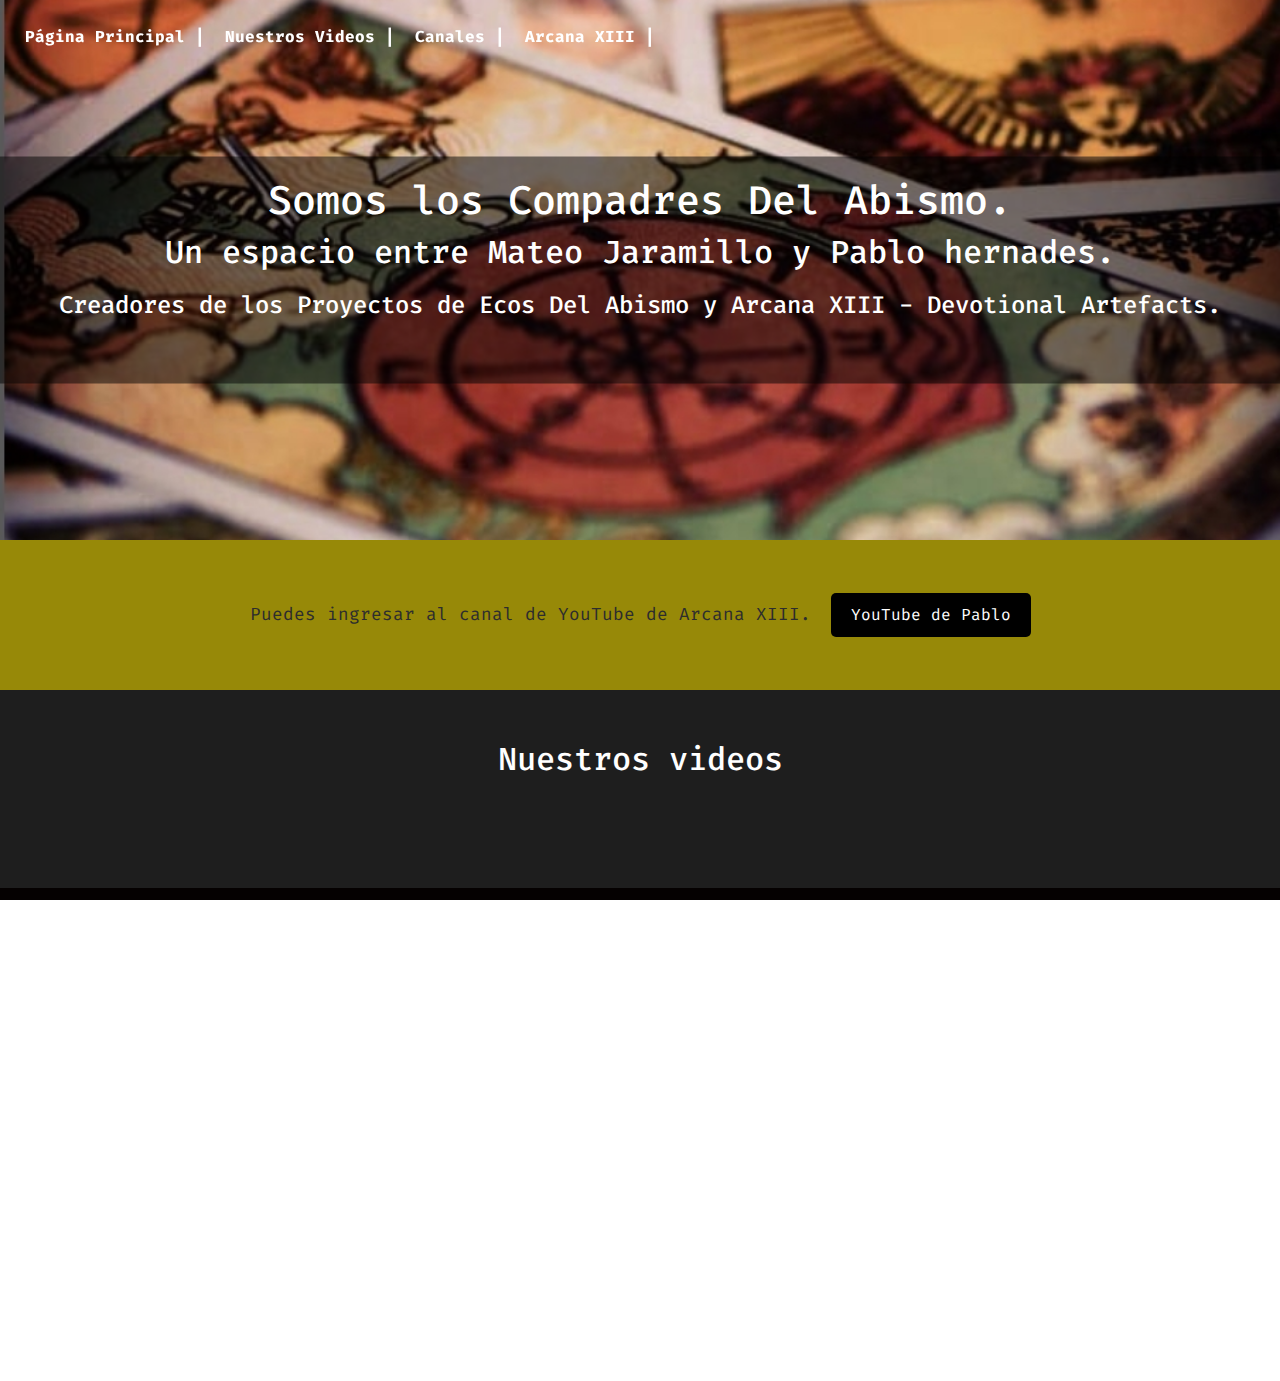
==== Docencia/index.html @ becbe991 "Update index.html" ====
<!DOCTYPE html>
<html lang="es">
<head>
    <meta charset="UTF-8">
    <!-- Meta viewport para hacer que la página sea responsiva -->
    <meta name="viewport" content="width=device-width, initial-scale=1.0">
    <meta name="description" content="Creador de contenido de la mano izquierda">
    <title>👋 FanPage Ecos del Arcana XIII - Devotional Artefacts</title>
    
    <!-- Bootstrap CSS -->
    <link href="https://stackpath.bootstrapcdn.com/bootstrap/5.1.3/css/bootstrap.min.css" rel="stylesheet">
    <script src="https://stackpath.bootstrapcdn.com/bootstrap/5.1.3/js/bootstrap.bundle.min.js"></script>
    <link href="https://cdn.jsdelivr.net/npm/bootstrap-icons@1.10.0/font/bootstrap-icons.css" rel="stylesheet">
    <link href="https://cdn.jsdelivr.net/npm/bootstrap@5.3.0/dist/css/bootstrap.min.css" rel="stylesheet">
    <link href="https://cdn.jsdelivr.net/npm/bootstrap-icons@1.10.3/font/bootstrap-icons.css" rel="stylesheet">
    <link href="https://fonts.googleapis.com/css2?family=Fira+Code:wght@400;700&display=swap" rel="stylesheet">
    <link rel="stylesheet" href="https://cdn.jsdelivr.net/npm/bootstrap-icons@1.10.5/font/bootstrap-icons.css">

    <!-- Estilos propios -->
    <link rel="stylesheet" href="styles.css">
</head>
<body>
    <!-- Aquí va el contenido de la página -->
</body>
</html>


    

    <section class="hero">
        <header>
            <nav>
                <ul>
                    <li><a href="../index.html">Página Principal |</a></li>
                    <li><a href="#about-me">Nuestros Videos |</a></li>
                    <li><a href="#publicidad">Canales |</a></li>
                    <li><a href="./Art/index.html"> Arcana XIII |</a></li>
                </ul>
            </nav>
        </header>
    
      <!-- Contenedor para la imagen de fondo -->
        <div class="hero-background"></div>
        <img src="yo.jpg" alt="Imagen de fondo" class="image" />

    
        <!-- Contenido de la hero -->
        <div class="hero-content">
            <h1>     Somos los Compadres Del Abismo.</h1>
            <h2>     Un espacio entre Mateo Jaramillo y Pablo hernades.</h2>
            <h3>     Creadores de los Proyectos de Ecos Del Abismo y Arcana XIII - Devotional Artefacts. 
            <br>
            <br>
            <p></p>
        </div>
    </section>



    

    <section class="separator">
        <div class="content-container">
            <p>Puedes ingresar al canal de YouTube de Arcana XIII.</p>
            <a href="https://www.youtube.com/@DevotionalArtifacts" target="_blank" class="cta-button">YouTube de Pablo</a>
        </div>
    </section>    
    <section id="about-me">
        <h2>Nuestros videos</h2>
        <div class="about-content">
            <!-- Video 1 -->
            <blockquote class="instagram-media" data-instgrm-permalink="https://www.instagram.com/reel/CVzGReLK-Fg/" data-instgrm-version="14">
                <a href="https://www.instagram.com/reel/CVzGReLK-Fg/"></a>
            </blockquote>
            <script async src="https://www.instagram.com/embed.js"></script>
    
            <!-- Video 2 -->
            <blockquote class="instagram-media" data-instgrm-permalink="https://www.instagram.com/reel/Cke2gDuqxq7/" data-instgrm-version="14">
                <a href="https://www.instagram.com/reel/Cke2gDuqxq7/"></a>
            </blockquote>
            <script async src="https://www.instagram.com/embed.js"></script>
    
            <!-- Video 3 -->
            <blockquote class="instagram-media" data-instgrm-permalink="https://www.instagram.com/reel/Cke8zMFKKsN/" data-instgrm-version="14">
                <a href="https://www.instagram.com/reel/Cke8zMFKKsN/"></a>
            </blockquote>
            <script async src="https://www.instagram.com/embed.js"></script>
    
            <!-- Video 4 -->
            <blockquote class="instagram-media" data-instgrm-permalink="https://www.instagram.com/reel/Cp_5jBFqCTj/" data-instgrm-version="14">
                <a href="https://www.instagram.com/reel/Cp_5jBFqCTj/"></a>
            </blockquote>
            <script async src="https://www.instagram.com/embed.js"></script>
    
            <!-- Video 5 -->
            <blockquote class="instagram-media" data-instgrm-permalink="https://www.instagram.com/reel/DB5L3fwx-s7/" data-instgrm-version="14">
                <a href="https://www.instagram.com/reel/DB5L3fwx-s7/"></a>
            </blockquote>
            <script async src="https://www.instagram.com/embed.js"></script>
    
            <!-- Video 6 -->
            <blockquote class="instagram-media" data-instgrm-permalink="https://www.instagram.com/reel/DB5Vy9oR6b4/" data-instgrm-version="14">
                <a href="https://www.instagram.com/reel/DB5Vy9oR6b4/"></a>
            </blockquote>
            <script async src="https://www.instagram.com/embed.js"></script>
        </div>
    </section>
    
    

    <section id="publicidad">
        <img src="pinguino.png" alt="Ícono" class="icono">
         <h2>¡Nosotros!</h2>
        <p> Nuestros proyectos "Ecos del Abismo" y "Arcana XIII - Devotionals Artefacts". Estos espacios han sido creados con la intención de difundir conocimientos relacionados con la Magiak, el Ocultismo y la Espiritualidad, adoptando un enfoque profundamente Siniestro. En "Arcana XIII - Devotionals Artefacts", nos enfocamos especialmente en la veneración y el estudio de la Santa Muerte, además de otros temas ocultos y esotéricos.
        </p>
        </div>
    </section>


  <div class="separator-negro"></div>
    
    
   <footer class="text-white">
    <div class="container">
        <div class="row">
            <!-- Alineación condicional -->
            <div class="col-12 col-md-4 text-md-end text-start">
                <p>&copy; 2024 - Todos los derechos reservados</p>
            </div>

            <div class="col-12 col-md-4 text-md-end text-start">
                <p style="color: white; font-weight: bold;">
                    Powered By 
                    <a href="https://www.instagram.com/xdeghost/" target="_blank" rel="noopener noreferrer" style="color: white; font-weight: bold;">
                        xdeghost
                    </a>
                </p>
            </div>
        </div>
    </div>
    <!-- Efecto de olas -->
    <div class="wave-container">
        <div class="wave wave1"></div>
        <div class="wave wave2"></div>
    </div>
</footer>
---- Docencia/styles.css ----
* {
    margin: 0;
    padding: 0;
    box-sizing: border-box;
}

body, html {
    margin: 0;
    padding: 0;
    height: 100%;
    overflow-x: hidden;
    font-family: 'Fira Code', monospace; /* Aplica Fira Code a todo el cuerpo */
}

h1, h2, h3, p {
    font-family: 'Fira Code', monospace; /* Aplica Fira Code a elementos específicos */
}

/* Estilos para el header */
header {
    background-color: rgba(0, 0, 0, 0); /* Fondo completamente transparente */
    padding: 5px;
    color: #fff;
    position: fixed; /* Mantiene el header en la parte superior */
    width: 100%;
    top: 0;
    left: 0;
    z-index: 10;
    transition: transform 0.3s ease; /* Transición para suavizar el ocultamiento/mostrado */
}

nav {
    text-align: left; /* Alinea el contenido del nav a la izquierda */
    margin-left: 20px; /* Margen izquierdo para separar del borde */
    margin-top: 20px; /* Margen superior para mover los botones hacia abajo */
}

nav ul {
    list-style: none;
    display: flex; /* Alinea los elementos de la lista en una línea */
    padding: 0; /* Elimina el padding de la lista */
    margin: 0; /* Elimina el margen de la lista */
}

nav ul li {
    margin-right: 20px; /* Espacio entre los enlaces */
}

nav ul li a {
    color: #fff;
    text-decoration: none;
    font-weight: bold;
}



/* Estilos para la hero section - web principal*/
.hero {
    position: relative;
    height: 60vh; /* Ajusta la altura según tus necesidades */
    display: flex;
    justify-content: center;
    align-items: center;
    overflow: hidden;
}

.hero-background {
    position: absolute;
    top: 0;
    left: 0;
    right: 0;
    height: 100%; /* Asegúrate de que la imagen cubra el área de la sección */
    background-image: url('yo.jpg'); /* Cambia esto por la ruta de tu imagen */
    background-size: cover; /* Asegúrate de que la imagen cubra toda el área */
    background-position: center 50%;
    z-index: 1; /* Asegúrate de que esté detrás del contenido */
}

/* Agregar un pseudo-elemento para oscurecer la imagen de fondo */
.hero-background::before {
    content: "";
    position: absolute;
    top: 0;
    left: 0;
    right: 0;
    bottom: 0;
    background-color: rgba(0, 0, 0, 0.227); /* Color negro con 50% de opacidad */
    z-index: 2; /* Asegúrate de que esté por encima de la imagen */
}
.hero-content {
    position: relative; /* Para que el contenido esté por encima de la imagen de fondo */
    z-index: 3; /* Asegúrate de que esté por encima del fondo y del oscurecimiento */
    text-align: left; /* Cambiar a izquierda para alinear el texto a la izquierda */
    color: white; /* Ajusta el color del texto según la imagen */
    margin-left: 0; /* Elimina el margen negativo a la izquierda */
    padding-left: 20px; /* Agrega algo de padding a la izquierda si es necesario */
    margin-top: 0px; /* Agregar margen superior para subir el texto */
    width: 100%; /* Asegura que ocupe todo el ancho disponible */
    box-sizing: border-box; /* Incluye el padding dentro del ancho total */
}


/* Nueva sección de separación */
.separator {
    height: 150px; /* Altura de la sección */
    background-color: #978908; /* Color de fondo amarillo/naranja vibrante */
    width: 100%; /* Ancho completo */
    display: flex; /* Usar flexbox para alinear los elementos */
    justify-content: center; /* Centrar horizontalmente */
    align-items: center; /* Centrar verticalmente */
    color: #2D2D2D; /* Color del texto oscuro para mejor legibilidad */
}

.content-container {
    display: flex; /* Usar flexbox para alinear el contenido */
    align-items: center; /* Centrar verticalmente */
}

.content-container p {
    margin: 0; /* Eliminar márgenes */
    text-align: left; /* Alinear a la izquierda */
    margin-right: 20px; /* Espacio entre el párrafo y el botón */
}

.cta-button {
    background-color: #000000; /* Color de fondo del botón en naranja más oscuro */
    color: #ffffff; /* Texto blanco para el botón */
    padding: 10px 20px; /* Espacio dentro del botón */
    border: none; /* Sin borde */
    border-radius: 5px; /* Bordes redondeados */
    text-decoration: none; /* Sin subrayado */
    transition: background-color 0.3s; /* Transición suave al pasar el ratón */
}

.cta-button:hover {
    background-color: #E65C00; /* Color de fondo del botón al pasar el ratón (más oscuro) */
}


.ocultar-video-beta {
    display: none;
}


.about-content {
    display: flex;
    flex-wrap: wrap; /* Hace que los videos se acomoden automáticamente en filas cuando no hay espacio */
    justify-content: space-around; /* Distribuye los videos con espacio entre ellos */
    gap: 20px; /* Espacio entre los videos */
}

.about-content blockquote {
    flex: 1 1 300px; /* Cada video ocupa al menos 300px, pero puede crecer si hay espacio */
    max-width: 300px; /* Limita el tamaño máximo de cada video */
    margin: 10px 0; /* Agrega márgenes verticales entre los videos */
}


#about-me {
    background-color: #1e1e1e; /* Color de fondo oscuro */
    color: rgb(255, 255, 255); /* Color del texto blanco */
}

#about-me {
    background-color: #1e1e1e; /* Color de fondo oscuro */
    color: rgb(255, 255, 255); /* Color del texto blanco */
}

.about-content {
    display: flex; /* Usar flexbox para alinear los elementos */
    align-items: center; /* Centrar verticalmente */
    justify-content: center; /* Centrar horizontalmente */
    gap: 20px; /* Espacio entre el video y el texto */
}

.about-text {
    color: rgb(255, 255, 255); /* Color del texto en blanco */
    max-width: 400px; /* Ancho máximo del texto para mantenerlo legible */
    text-align: left; /* Alinear el texto a la izquierda */
}

.about-text a {
    color: rgb(255, 255, 255); /* Asegurarse de que los enlaces también sean blancos */
    text-decoration: none; /* Eliminar subrayado */
}

.about-text a:hover {
    text-decoration: underline; /* Subrayar el enlace al pasar el ratón */
}

/* Estilo para centrar el título */
#about-me h2 {
    text-align: center; /* Centrar el texto */
    margin-bottom: 20px; /* Espacio inferior para separación */
}



#about-me {
    background-color: #1e1e1e; /* Color de fondo oscuro */
    color: rgb(255, 255, 255); /* Color del texto blanco */
}






/* Estilos para las secciones */
section {
    padding: 50px;
    background-color: #fff;
}

section h2 {
    font-size: 2em;
    margin-bottom: 20px;
}

.profile-img {
    max-width: 200px;
    border-radius: 50%;
    margin-top: 20px;
    filter: sepia(20%) blur(2px);
}





#publicidad {
    background-color: #050101; /* Fondo negro */
    color: #ffffff; /* Texto blanco */
    text-align: center; /* Centrar texto */
    padding: 20px 40px 40px; /* Reduce el espacio superior (20px) para mover el contenido hacia arriba */
    height: auto; /* Ajuste automático de la altura según el contenido */
    min-height: 400px; /* Asegura que la altura sea al menos 400px */
    margin-top: -20px; /* Mueve el contenedor 20px hacia arriba */
}


.social-buttons {
    margin-top: 20px; /* Espacio entre el texto y los botones */
}

.social-buttons .cta-button {
    background-color: #f0db4f; /* Color de fondo del botón */
    color: #000000; /* Texto negro */
    padding: 10px 20px; /* Espacio dentro del botón */
    border: none; /* Sin borde */
    border-radius: 5px; /* Bordes redondeados */
    text-decoration: none; /* Sin subrayado */
    margin: 0 10px; /* Espacio entre botones */
    display: inline-block; /* Hacer que los botones se alineen en línea */
}

.social-buttons .cta-button:hover {
    background-color: #e0c95b; /* Color de fondo al pasar el ratón */
}

.icono {
    width: 150px; /* Ajusta el tamaño del ícono según necesites */
    height: 80px; /* Mantén la misma altura que el ancho para que sea circular */
    border-radius: 50%; /* Hace que la imagen sea circular */
    margin-bottom: 20px; /* Espacio entre el ícono y el título */
}



/* Estilos para la parte de contactos */
#social-media {
    padding: 50px;
    background-color: #222; /* Fondo oscuro para la sección */
    color: #f9f9f9; /* Color del texto claro */
    text-align: center;
}

#social-media h3 {
    margin-bottom: 20px;
    font-size: 1.8em;
    color: #f9f9f9; /* Color del texto del encabezado claro */
}

.social-icons {
    display: flex;
    justify-content: center;
    gap: 20px; /* Espacio entre los iconos */
}

.social-icon {
    color: #f9f9f9; /* Color de los iconos */
    font-size: 2em; /* Tamaño de los iconos */
    transition: color 0.3s ease-in-out; /* Efecto de transición */
}

.social-icon:hover {
    color: #f7c600; /* Color amarillo al pasar el cursor */
}




/* Estilos para el footer */
footer {
    position: relative;
    background-color: #282828;
    color: #fff;
    padding: 20px 20px; /* Reduce el padding para que el footer sea más pequeño */
    overflow: hidden; /* Asegúrate de que el efecto no se desborde */
    font-family: Arial, sans-serif; /* Asegúrate de usar una fuente legible */
    letter-spacing: 0.5px; /* Añadir espaciado entre letras para mejor legibilidad */
}

/* Asegúrate de que el texto esté encima del efecto */
footer .container {
    position: relative;
    z-index: 2;
    text-align: center; /* Centra el texto */
}

/* Estilos para el contenedor de las olas */
.wave-container {
    position: absolute;
    bottom: 0;
    left: 0;
    width: 100%;
    height: 80px; /* Reduce la altura de la ola para que ocupe menos espacio */
    overflow: hidden;
    z-index: 1; /* Asegúrate de que el efecto esté detrás del contenido */
}

/* Efecto de olas */
.wave {
    position: absolute;
    left: 50%;
    width: 200%;
    height: 70px; /* Reduce la altura de la ola */
    background: linear-gradient(to right, rgba(180, 170, 26, 0.893) 0%, rgba(200, 161, 35, 0.938) 50%, rgb(192, 184, 34) 100%);
    border-radius: 50%;
    transform: translateX(-50%);
    animation: wave 10s linear infinite;
}

.wave.wave2 {
    height: 100px; /* Reduce la altura para olas más suaves */
    background: linear-gradient(to right, rgba(210, 193, 26, 0.982) 0%, rgba(200, 185, 29, 0.776) 50%, rgba(200, 196, 34, 0.2) 100%);
    animation: wave 15s linear infinite;
}

@keyframes wave {
    0% {
        transform: translateX(-50%) translateY(0);
    }
    50% {
        transform: translateX(-50%) translateY(15px); /* Menor desplazamiento vertical para olas menos pronunciadas */
    }
    100% {
        transform: translateX(-50%) translateY(0);
    }
}

/* Adaptabilidad para pantallas pequeñas */
@media (max-width: 768px) {
    footer {
        padding: 15px 10px; /* Reduce un poco más el padding en pantallas pequeñas */
    }

    footer .container {
        text-align: left; /* Cambia la alineación del texto a la izquierda en pantallas pequeñas */
    }

    footer .container p {
        font-size: 0.9em; /* Ajusta el tamaño del texto */
    }
}


/* Media queries para pantallas móviles */
@media (max-width: 768px) {
    footer {
        padding: 20px; /* Reduce el padding para pantallas más pequeñas */
    }

    footer .container {
        padding: 0 15px; /* Añade un poco de padding a los lados del contenedor */
    }

    footer h3, footer p {
        font-size: 1.2em; /* Ajusta el tamaño del texto */
        line-height: 1.4; /* Espacio entre líneas para mejorar la legibilidad */
    }

    .wave-container {
        height: 100px; /* Ajusta la altura de la ola en pantallas más pequeñas */
    }

    .wave {
        height: 80px; /* Ajusta la altura de la ola */
    }

    .wave.wave2 {
        height: 120px; /* Ajusta la altura de la segunda ola */
    }
}

@media (max-width: 480px) {
    footer {
        padding: 15px; /* Reduce aún más el padding en dispositivos muy pequeños */
    }

    footer h3, footer p {
        font-size: 1em; /* Ajusta el tamaño del texto para pantallas muy pequeñas */
        line-height: 1.4; /* Mejora la legibilidad */
    }

    .wave-container {
        height: 80px; /* Ajusta aún más la altura de la ola */
    }

    .wave {
        height: 60px; /* Ajusta la altura de la ola */
    }

    .wave.wave2 {
        height: 100px; /* Ajusta la altura de la segunda ola */
    }
}


/* Asegura que la imagen de fondo en .hero se ajuste a la pantalla en dispositivos pequeños */
.hero-background {
    background-size: cover;
    background-position: center;
    height: 100vh; /* Asegura que cubra toda la pantalla */
}

/* Ajustes de la tipografía para móviles */
body {
    font-family: 'Fira Code', monospace;
    font-size: 1rem; /* Tamaño base para texto */
}

/* Media queries para pantallas pequeñas */
@media (max-width: 768px) {
    /* Ajustes de la barra de navegación */
    nav ul {
        display: flex;
        flex-direction: column;
        text-align: center;
        padding: 0;
    }
    nav ul li {
        margin: 5px 0;
    }

    /* Ajustes de los títulos en la hero */
    .hero-content h1 {
        font-size: 2rem; /* Tamaño de fuente más pequeño en móvil */
        text-align: center;
    }

    .hero-content h2 {
        font-size: 1.5rem;
        text-align: center;
    }

    .hero-content h3 {
        font-size: 1.2rem;
        text-align: center;
    }

    /* Ajustes de los videos embebidos de Instagram */
    blockquote.instagram-media {
        max-width: 100% !important;
        width: 100% !important;
    }

    /* Ajustes de los botones CTA para que no sobresalgan */
    .cta-button {
        font-size: 1rem;
        padding: 10px 20px;
        margin-bottom: 10px;
    }

    /* Ajustes de la sección 'about-me' */
    .about-content {
        text-align: center;
    }

    /* Ajustes de los enlaces de redes sociales */
    .cta-button {
        display: block;
        text-align: center;
        margin: 5px 0;
    }

    /* Ajuste del pie de página */
    footer .row {
        flex-direction: column;
        text-align: center;
    }
}

/* Media query para pantallas más grandes, de 768px a 1024px */
@media (max-width: 1024px) {
    .hero-content h1 {
        font-size: 2.5rem;
    }

    .hero-content h2 {
        font-size: 1.8rem;
    }

    .hero-content h3 {
        font-size: 1.4rem;
    }
}

/* Estilos para el contenedor de la imagen de fondo */
.hero-background {
    position: fixed; /* Fija la imagen en su lugar */
    top: 0;
    left: 0;
    width: 400%; /* Imagen de fondo cubre todo el ancho */
    height: 100vh; /* La altura será igual a la altura de la ventana */
    background-image: url('yo.jpg'); /* Ruta de la imagen en la misma carpeta */
    background-size: cover; /* La imagen cubre todo el área sin deformarse */
    background-position: top center; /* Asegura que la imagen se posicione correctamente en la parte superior */
    background-repeat: no-repeat; /* Evita que la imagen se repita */
    z-index: -1; /* Coloca la imagen de fondo detrás del contenido */
}

/* Ajustes para pantallas pequeñas */
@media (max-width: 768px) {
    .hero-background {
        background-position: top center; /* Mantiene la imagen alineada en la parte superior */
        background-size: cover; /* La imagen se ajusta al tamaño de la pantalla */
        background-attachment: scroll; /* Cambiar a scroll para evitar problemas con móviles */
    }
}

/* Estilos generales para la sección */
.hero-section {
    position: relative; /* Establece el contexto para posicionar el contenido sobre la imagen */
    width: 100%; /* Asegura que ocupe todo el ancho de la ventana */
    height: 100vh; /* La sección ocupa todo el alto de la ventana */
    overflow: hidden; /* Asegura que la imagen no se desborde fuera de la sección */
}

/* Estilo para la imagen */
.image {
    position: absolute; /* Permite que la imagen se coloque en el fondo */
    top: 0;
    left: 0;
    width: 100%; /* La imagen ocupa todo el ancho */
    height: 100%; /* La imagen ocupa todo el alto */
    object-fit: cover; /* La imagen cubre toda el área sin distorsionarse */
}

/* Estilo del contenido sobre la imagen */
.hero-content {
    position: absolute; /* Posiciona el contenido sobre la imagen */
    top: 50%; /* Posiciona el contenido en el centro verticalmente */
    left: 50%; /* Posiciona el contenido en el centro horizontalmente */
    transform: translate(-50%, -50%); /* Ajusta para centrar perfectamente */
    text-align: center; /* Alinea el texto al centro */
    color: white; /* Cambia el color del texto para que sea visible sobre la imagen */
    background-color: rgba(0, 0, 0, 0.5); /* Fondo oscuro semitransparente para hacer el texto más legible */
    padding: 20px; /* Espacio alrededor del texto */
}

/* Media query para pantallas móviles */
@media (max-width: 768px) {
    .hero-content h1 {
        font-size: 1.5em; /* Reduce el tamaño del título en pantallas pequeñas */
    }
    .hero-content h2 {
        font-size: 1.2em; /* Reduce el tamaño del subtítulo en pantallas pequeñas */
    }
    .hero-content h3 {
        font-size: 1em; /* Reduce el tamaño del texto en pantallas pequeñas */
    }
}

/* Estilos generales para la sección de publicidad */
#publicidad {
    display: flex;
    flex-direction: column; /* Asegura que los elementos se apilen verticalmente */
    align-items: center; /* Centra los elementos horizontalmente */
    text-align: center; /* Centra el texto */
    padding: 20px; /* Agrega espacio alrededor de la sección */
}

.icono {
    width: 80px; /* Define un tamaño fijo para el icono */
    height: auto; /* Mantiene la proporción de la imagen */
    margin-bottom: 10px; /* Agrega un pequeño espacio debajo del icono */
}

h3 {
    font-size: 1.5em; /* Tamaño del título */
    margin-bottom: 15px; /* Agrega espacio debajo del título */
}

p {
    font-size: 1.1em; /* Tamaño del texto */
    line-height: 1.5; /* Mejora la legibilidad con más espacio entre las líneas */
    max-width: 700px; /* Limita el ancho del párrafo */
    margin: 0 auto; /* Centra el párrafo */
}

/* Media queries para pantallas móviles */
@media (max-width: 768px) {
    .icono {
        width: 60px; /* Reduce el tamaño del icono en pantallas más pequeñas */
    }

    h3 {
        font-size: 1.2em; /* Reduce el tamaño del título en pantallas pequeñas */
    }

    p {
        font-size: 1em; /* Ajusta el tamaño del texto para pantallas más pequeñas */
        padding: 0 15px; /* Agrega un pequeño padding a los lados para evitar que el texto quede pegado al borde */
    }
}

@media (max-width: 480px) {
    h3 {
        font-size: 1em; /* Reduce aún más el tamaño del título en pantallas muy pequeñas */
    }

    p {
        font-size: 0.9em; /* Ajusta aún más el tamaño del texto en pantallas pequeñas */
        padding: 0 10px; /* Ajusta el padding */
    }
}
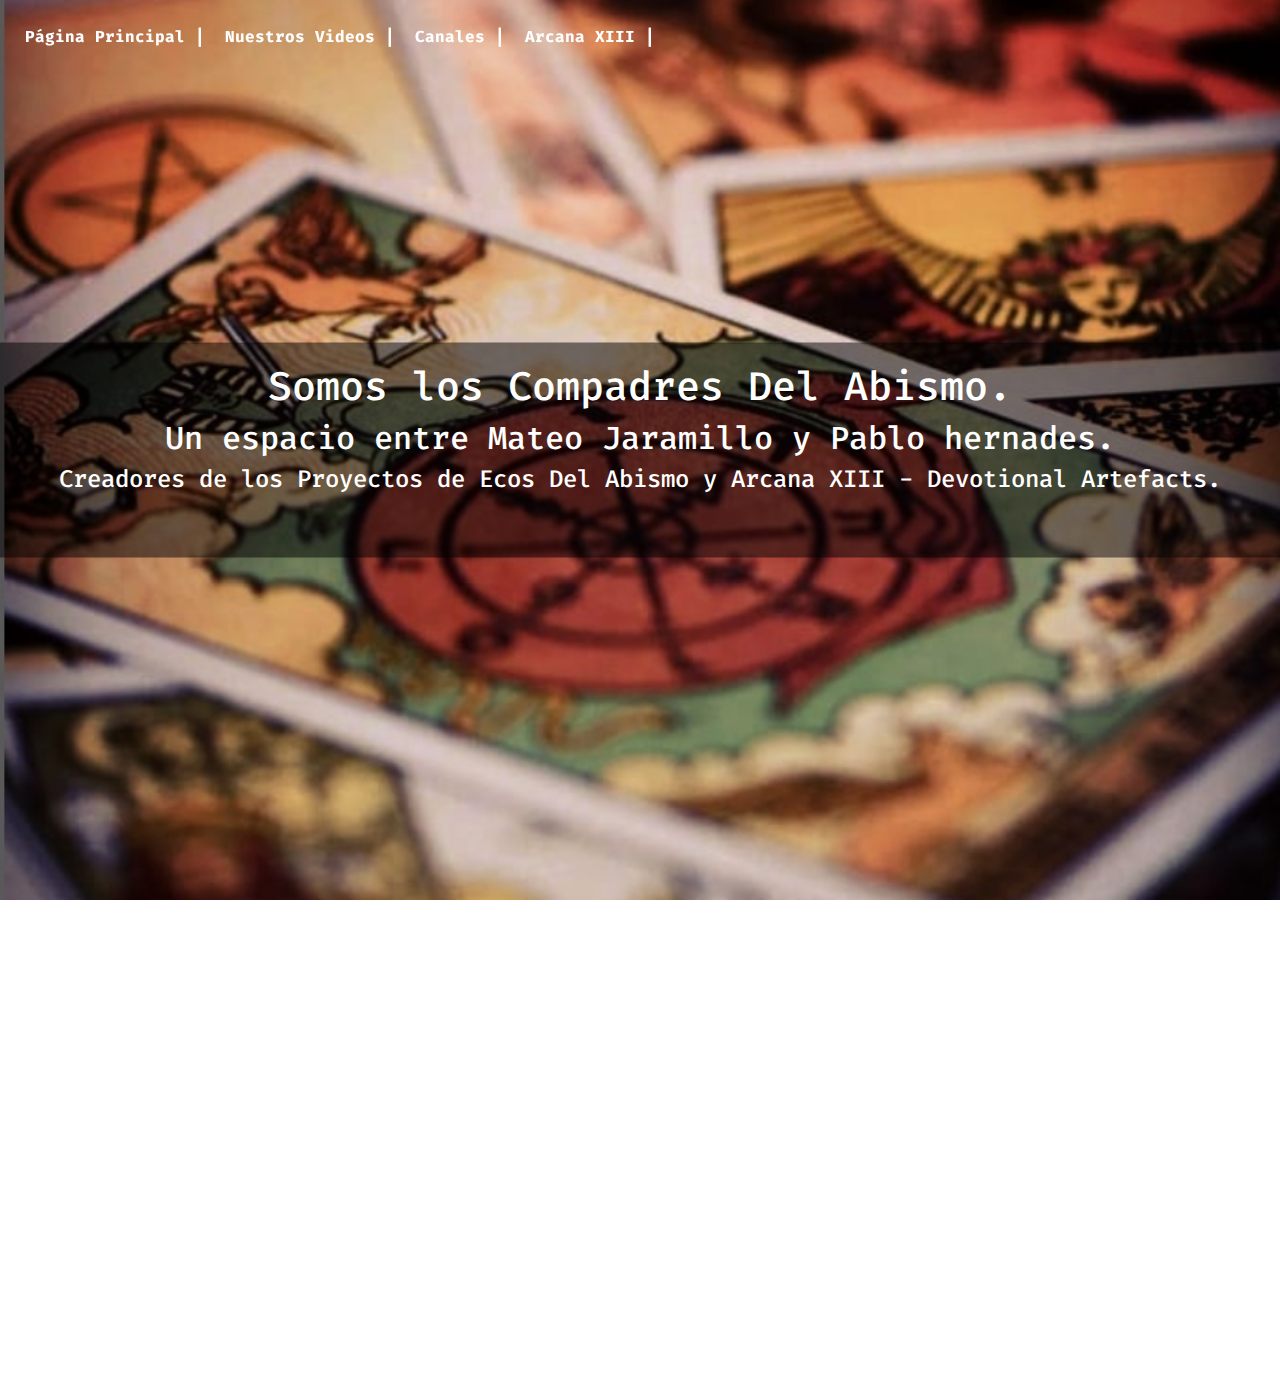
==== commit bc4f754e: "Update index.html" ====
--- a/Docencia/index.html
+++ b/Docencia/index.html
@@ -26,19 +26,19 @@
 
 
     
+<section class="hero">
+    <header>
+        <nav>
+            <ul>
+                <li><a href="../index.html">Página Principal |</a></li>
+                <li><a href="#about-me">Nuestros Videos |</a></li>
+                <li><a href="#publicidad">Canales |</a></li>
+                <li><a href="./Art/index.html"> Arcana XIII |</a></li>
+            </ul>
+        </nav>
+    </header>
+</section>
 
-    <section class="hero">
-        <header>
-            <nav>
-                <ul>
-                    <li><a href="../index.html">Página Principal |</a></li>
-                    <li><a href="#about-me">Nuestros Videos |</a></li>
-                    <li><a href="#publicidad">Canales |</a></li>
-                    <li><a href="./Art/index.html"> Arcana XIII |</a></li>
-                </ul>
-            </nav>
-        </header>
-    
       <!-- Contenedor para la imagen de fondo -->
         <div class="hero-background"></div>
         <img src="yo.jpg" alt="Imagen de fondo" class="image" />
--- a/Docencia/styles.css
+++ b/Docencia/styles.css
@@ -218,11 +218,12 @@
 }
 
 .profile-img {
-    max-width: 200px;
+    max-width: 300px; /* Aumenta el tamaño de la imagen */
     border-radius: 50%;
     margin-top: 20px;
     filter: sepia(20%) blur(2px);
 }
+
 
 
 
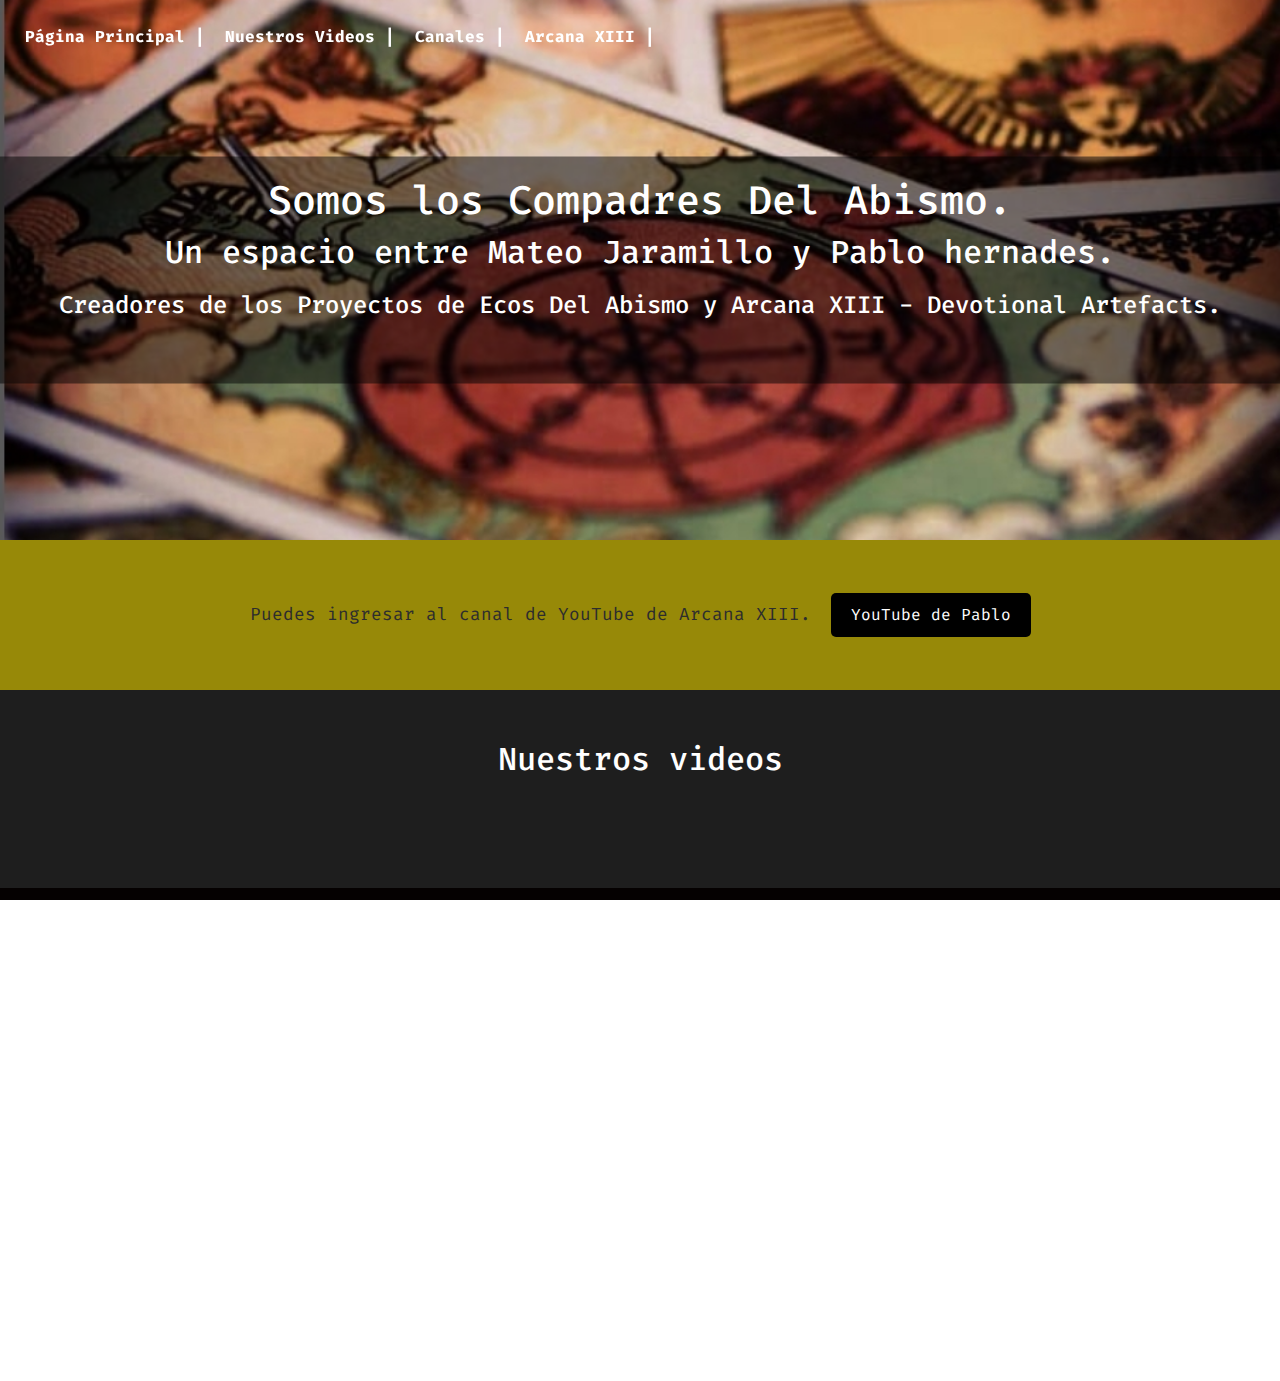
==== commit ba845c7a: "Update index.html" ====
--- a/Docencia/index.html
+++ b/Docencia/index.html
@@ -26,19 +26,18 @@
 
 
     
-<section class="hero">
-    <header>
-        <nav>
-            <ul>
-                <li><a href="../index.html">Página Principal |</a></li>
-                <li><a href="#about-me">Nuestros Videos |</a></li>
-                <li><a href="#publicidad">Canales |</a></li>
-                <li><a href="./Art/index.html"> Arcana XIII |</a></li>
-            </ul>
-        </nav>
-    </header>
-</section>
-
+  <section class="hero">
+        <header>
+            <nav>
+                <ul>
+                    <li><a href="../index.html">Página Principal |</a></li>
+                    <li><a href="#about-me">Nuestros Videos |</a></li>
+                    <li><a href="#publicidad">Canales |</a></li>
+                    <li><a href="./Art/index.html"> Arcana XIII |</a></li>
+                </ul>
+            </nav>
+        </header>
+    
       <!-- Contenedor para la imagen de fondo -->
         <div class="hero-background"></div>
         <img src="yo.jpg" alt="Imagen de fondo" class="image" />
--- a/Docencia/styles.css
+++ b/Docencia/styles.css
@@ -636,3 +636,4 @@
         padding: 0 10px; /* Ajusta el padding */
     }
 }
+
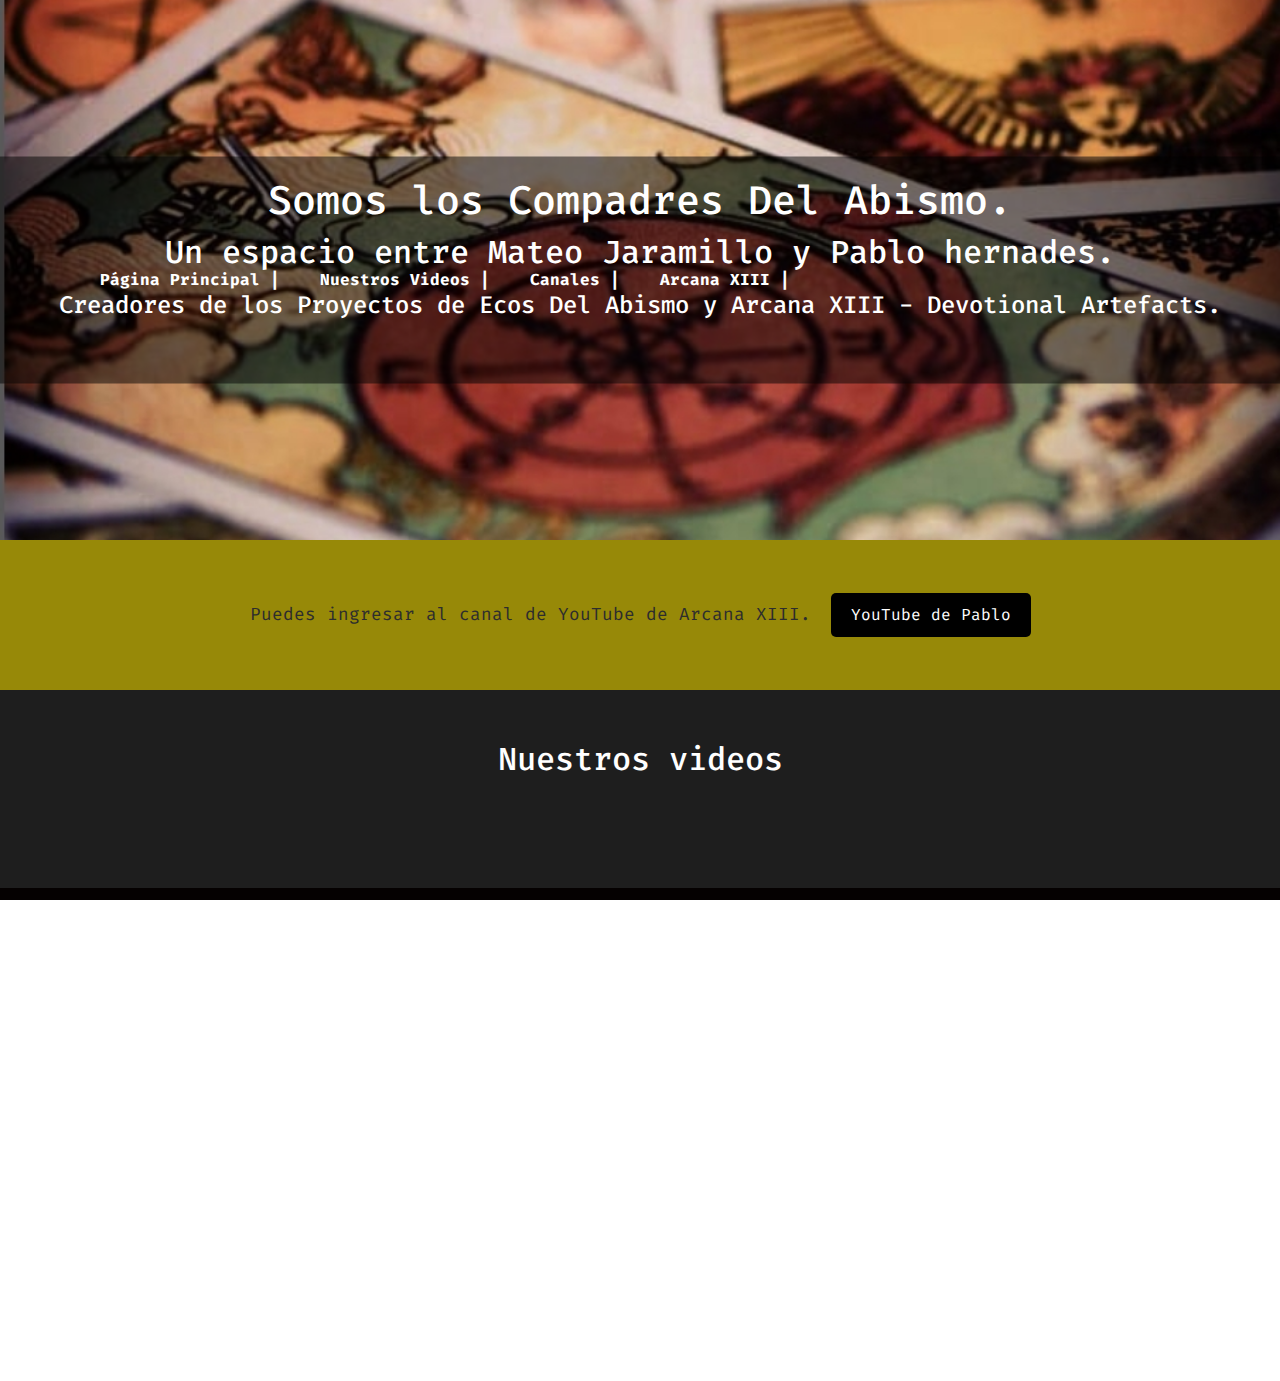
==== commit d53a8ceb: "Update index.html" ====
--- a/Docencia/index.html
+++ b/Docencia/index.html
@@ -26,7 +26,7 @@
 
 
     
-  <section class="hero">
+    <section class="hero">
         <header>
             <nav>
                 <ul>
--- a/Docencia/styles.css
+++ b/Docencia/styles.css
@@ -637,3 +637,58 @@
     }
 }
 
+/* Estilos generales para el encabezado */
+header {
+    position: sticky; /* Hace que el encabezado se quede fijo en la parte superior */
+    top: 0; /* Asegura que el encabezado siempre esté en la parte superior */
+    width: 100%; /* El encabezado ocupa todo el ancho */
+    background-color: transparent; /* Fondo transparente */
+    z-index: 10; /* Para asegurar que el encabezado quede sobre otros elementos */
+    padding: 10px 20px; /* Espaciado */
+    box-shadow: none; /* Elimina cualquier sombra que forme un borde */
+    border: none; /* Elimina bordes */
+}
+
+/* Navegación */
+nav ul {
+    list-style: none; /* Elimina los puntos de lista */
+    margin: 0;
+    padding: 0;
+    display: flex; /* Los elementos estarán en una fila */
+    justify-content: flex-start; /* Alinea los elementos hacia la izquierda */
+    align-items: center; /* Centra los elementos verticalmente */
+}
+
+nav li {
+    margin-right: 20px; /* Espaciado entre los elementos */
+}
+
+nav a {
+    text-decoration: none;
+    color: white; /* Texto blanco */
+    font-size: 16px; /* Tamaño de fuente */
+    font-weight: bold;
+    padding: 5px 10px; /* Espaciado alrededor del texto */
+    transition: color 0.3s ease; /* Transición suave para el color */
+}
+
+nav a:hover {
+    color: #FFD700; /* Color dorado al pasar el mouse por encima */
+}
+
+/* Media Query para pantallas más pequeñas (móviles) */
+@media (max-width: 768px) {
+    nav ul {
+        flex-direction: row; /* Mantiene los elementos en una fila */
+        justify-content: flex-start; /* Alinea los elementos a la izquierda */
+    }
+
+    nav li {
+        margin: 0 10px; /* Aumenta el margen entre los elementos */
+    }
+
+    nav a {
+        font-size: 14px; /* Ajusta el tamaño de la fuente en pantallas más pequeñas */
+        padding: 8px 12px; /* Ajusta el área táctil para los dispositivos móviles */
+    }
+}
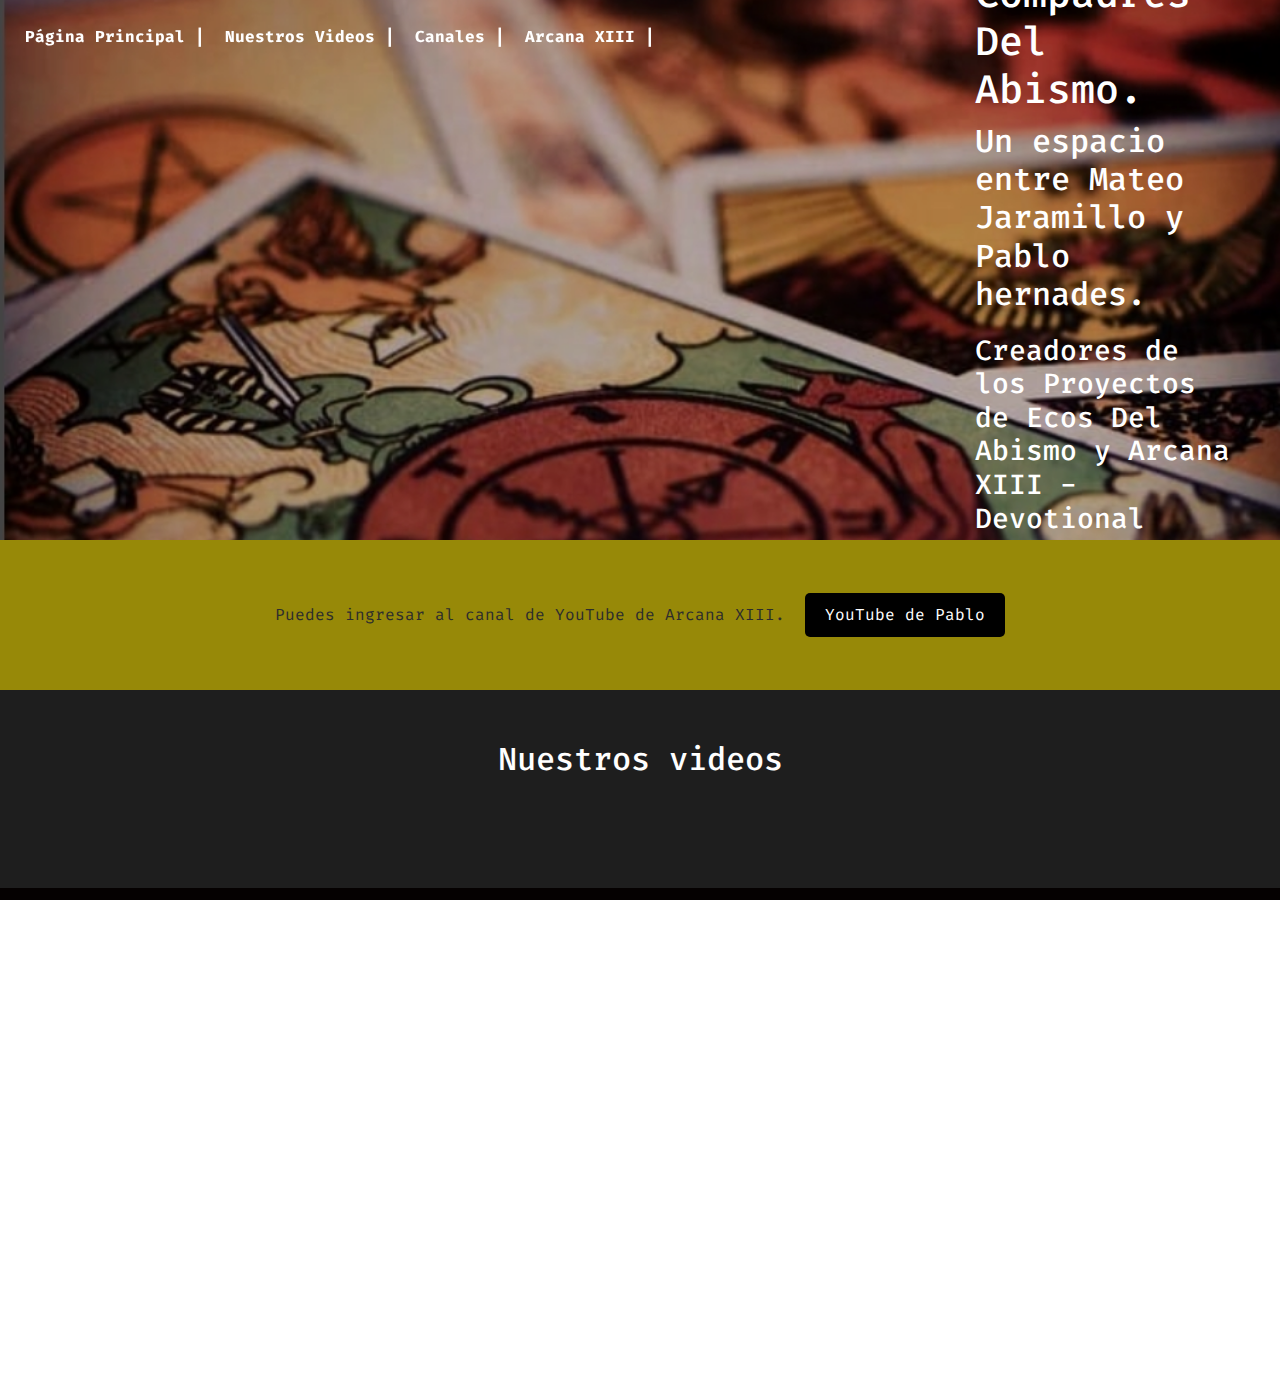
==== commit 165675bc: "Update index.html" ====
--- a/Docencia/index.html
+++ b/Docencia/index.html
@@ -53,6 +53,7 @@
             <p></p>
         </div>
     </section>
+
 
 
 
--- a/Docencia/styles.css
+++ b/Docencia/styles.css
@@ -507,188 +507,3 @@
     .hero-content h1 {
         font-size: 2.5rem;
     }
-
-    .hero-content h2 {
-        font-size: 1.8rem;
-    }
-
-    .hero-content h3 {
-        font-size: 1.4rem;
-    }
-}
-
-/* Estilos para el contenedor de la imagen de fondo */
-.hero-background {
-    position: fixed; /* Fija la imagen en su lugar */
-    top: 0;
-    left: 0;
-    width: 400%; /* Imagen de fondo cubre todo el ancho */
-    height: 100vh; /* La altura será igual a la altura de la ventana */
-    background-image: url('yo.jpg'); /* Ruta de la imagen en la misma carpeta */
-    background-size: cover; /* La imagen cubre todo el área sin deformarse */
-    background-position: top center; /* Asegura que la imagen se posicione correctamente en la parte superior */
-    background-repeat: no-repeat; /* Evita que la imagen se repita */
-    z-index: -1; /* Coloca la imagen de fondo detrás del contenido */
-}
-
-/* Ajustes para pantallas pequeñas */
-@media (max-width: 768px) {
-    .hero-background {
-        background-position: top center; /* Mantiene la imagen alineada en la parte superior */
-        background-size: cover; /* La imagen se ajusta al tamaño de la pantalla */
-        background-attachment: scroll; /* Cambiar a scroll para evitar problemas con móviles */
-    }
-}
-
-/* Estilos generales para la sección */
-.hero-section {
-    position: relative; /* Establece el contexto para posicionar el contenido sobre la imagen */
-    width: 100%; /* Asegura que ocupe todo el ancho de la ventana */
-    height: 100vh; /* La sección ocupa todo el alto de la ventana */
-    overflow: hidden; /* Asegura que la imagen no se desborde fuera de la sección */
-}
-
-/* Estilo para la imagen */
-.image {
-    position: absolute; /* Permite que la imagen se coloque en el fondo */
-    top: 0;
-    left: 0;
-    width: 100%; /* La imagen ocupa todo el ancho */
-    height: 100%; /* La imagen ocupa todo el alto */
-    object-fit: cover; /* La imagen cubre toda el área sin distorsionarse */
-}
-
-/* Estilo del contenido sobre la imagen */
-.hero-content {
-    position: absolute; /* Posiciona el contenido sobre la imagen */
-    top: 50%; /* Posiciona el contenido en el centro verticalmente */
-    left: 50%; /* Posiciona el contenido en el centro horizontalmente */
-    transform: translate(-50%, -50%); /* Ajusta para centrar perfectamente */
-    text-align: center; /* Alinea el texto al centro */
-    color: white; /* Cambia el color del texto para que sea visible sobre la imagen */
-    background-color: rgba(0, 0, 0, 0.5); /* Fondo oscuro semitransparente para hacer el texto más legible */
-    padding: 20px; /* Espacio alrededor del texto */
-}
-
-/* Media query para pantallas móviles */
-@media (max-width: 768px) {
-    .hero-content h1 {
-        font-size: 1.5em; /* Reduce el tamaño del título en pantallas pequeñas */
-    }
-    .hero-content h2 {
-        font-size: 1.2em; /* Reduce el tamaño del subtítulo en pantallas pequeñas */
-    }
-    .hero-content h3 {
-        font-size: 1em; /* Reduce el tamaño del texto en pantallas pequeñas */
-    }
-}
-
-/* Estilos generales para la sección de publicidad */
-#publicidad {
-    display: flex;
-    flex-direction: column; /* Asegura que los elementos se apilen verticalmente */
-    align-items: center; /* Centra los elementos horizontalmente */
-    text-align: center; /* Centra el texto */
-    padding: 20px; /* Agrega espacio alrededor de la sección */
-}
-
-.icono {
-    width: 80px; /* Define un tamaño fijo para el icono */
-    height: auto; /* Mantiene la proporción de la imagen */
-    margin-bottom: 10px; /* Agrega un pequeño espacio debajo del icono */
-}
-
-h3 {
-    font-size: 1.5em; /* Tamaño del título */
-    margin-bottom: 15px; /* Agrega espacio debajo del título */
-}
-
-p {
-    font-size: 1.1em; /* Tamaño del texto */
-    line-height: 1.5; /* Mejora la legibilidad con más espacio entre las líneas */
-    max-width: 700px; /* Limita el ancho del párrafo */
-    margin: 0 auto; /* Centra el párrafo */
-}
-
-/* Media queries para pantallas móviles */
-@media (max-width: 768px) {
-    .icono {
-        width: 60px; /* Reduce el tamaño del icono en pantallas más pequeñas */
-    }
-
-    h3 {
-        font-size: 1.2em; /* Reduce el tamaño del título en pantallas pequeñas */
-    }
-
-    p {
-        font-size: 1em; /* Ajusta el tamaño del texto para pantallas más pequeñas */
-        padding: 0 15px; /* Agrega un pequeño padding a los lados para evitar que el texto quede pegado al borde */
-    }
-}
-
-@media (max-width: 480px) {
-    h3 {
-        font-size: 1em; /* Reduce aún más el tamaño del título en pantallas muy pequeñas */
-    }
-
-    p {
-        font-size: 0.9em; /* Ajusta aún más el tamaño del texto en pantallas pequeñas */
-        padding: 0 10px; /* Ajusta el padding */
-    }
-}
-
-/* Estilos generales para el encabezado */
-header {
-    position: sticky; /* Hace que el encabezado se quede fijo en la parte superior */
-    top: 0; /* Asegura que el encabezado siempre esté en la parte superior */
-    width: 100%; /* El encabezado ocupa todo el ancho */
-    background-color: transparent; /* Fondo transparente */
-    z-index: 10; /* Para asegurar que el encabezado quede sobre otros elementos */
-    padding: 10px 20px; /* Espaciado */
-    box-shadow: none; /* Elimina cualquier sombra que forme un borde */
-    border: none; /* Elimina bordes */
-}
-
-/* Navegación */
-nav ul {
-    list-style: none; /* Elimina los puntos de lista */
-    margin: 0;
-    padding: 0;
-    display: flex; /* Los elementos estarán en una fila */
-    justify-content: flex-start; /* Alinea los elementos hacia la izquierda */
-    align-items: center; /* Centra los elementos verticalmente */
-}
-
-nav li {
-    margin-right: 20px; /* Espaciado entre los elementos */
-}
-
-nav a {
-    text-decoration: none;
-    color: white; /* Texto blanco */
-    font-size: 16px; /* Tamaño de fuente */
-    font-weight: bold;
-    padding: 5px 10px; /* Espaciado alrededor del texto */
-    transition: color 0.3s ease; /* Transición suave para el color */
-}
-
-nav a:hover {
-    color: #FFD700; /* Color dorado al pasar el mouse por encima */
-}
-
-/* Media Query para pantallas más pequeñas (móviles) */
-@media (max-width: 768px) {
-    nav ul {
-        flex-direction: row; /* Mantiene los elementos en una fila */
-        justify-content: flex-start; /* Alinea los elementos a la izquierda */
-    }
-
-    nav li {
-        margin: 0 10px; /* Aumenta el margen entre los elementos */
-    }
-
-    nav a {
-        font-size: 14px; /* Ajusta el tamaño de la fuente en pantallas más pequeñas */
-        padding: 8px 12px; /* Ajusta el área táctil para los dispositivos móviles */
-    }
-}
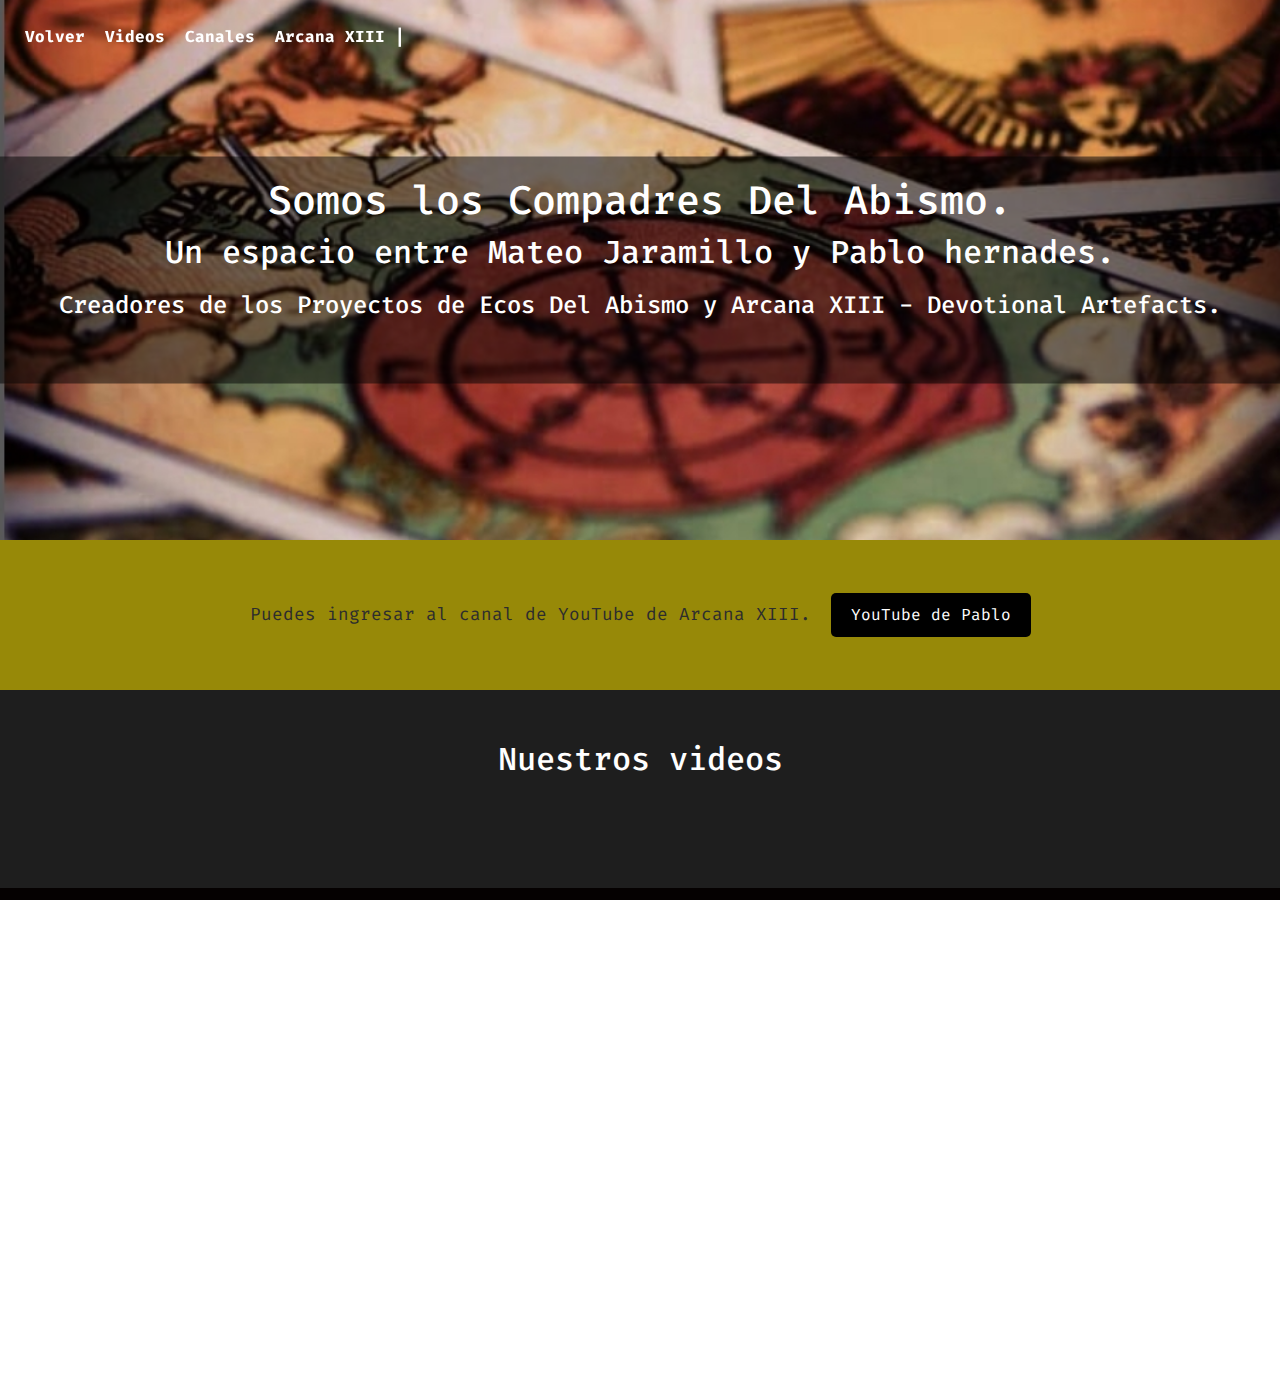
==== commit 109ec130: "Update index.html" ====
--- a/Docencia/index.html
+++ b/Docencia/index.html
@@ -30,9 +30,9 @@
         <header>
             <nav>
                 <ul>
-                    <li><a href="../index.html">Página Principal |</a></li>
-                    <li><a href="#about-me">Nuestros Videos |</a></li>
-                    <li><a href="#publicidad">Canales |</a></li>
+                    <li><a href="../index.html">Volver</a></li>
+                    <li><a href="#about-me">Videos</a></li>
+                    <li><a href="#publicidad">Canales</a></li>
                     <li><a href="./Art/index.html"> Arcana XIII |</a></li>
                 </ul>
             </nav>
--- a/Docencia/styles.css
+++ b/Docencia/styles.css
@@ -507,3 +507,120 @@
     .hero-content h1 {
         font-size: 2.5rem;
     }
+
+.hero-content h1 {
+        font-size: 2.5rem;
+    }
+    .hero-content h2 {
+        font-size: 1.8rem;
+    }
+    .hero-content h3 {
+        font-size: 1.4rem;
+    }
+}
+/* Estilos para el contenedor de la imagen de fondo */
+.hero-background {
+    position: fixed; /* Fija la imagen en su lugar */
+    top: 0;
+    left: 0;
+    width: 400%; /* Imagen de fondo cubre todo el ancho */
+    height: 100vh; /* La altura será igual a la altura de la ventana */
+    background-image: url('yo.jpg'); /* Ruta de la imagen en la misma carpeta */
+    background-size: cover; /* La imagen cubre todo el área sin deformarse */
+    background-position: top center; /* Asegura que la imagen se posicione correctamente en la parte superior */
+    background-repeat: no-repeat; /* Evita que la imagen se repita */
+    z-index: -1; /* Coloca la imagen de fondo detrás del contenido */
+}
+/* Ajustes para pantallas pequeñas */
+@media (max-width: 768px) {
+    .hero-background {
+        background-position: top center; /* Mantiene la imagen alineada en la parte superior */
+        background-size: cover; /* La imagen se ajusta al tamaño de la pantalla */
+        background-attachment: scroll; /* Cambiar a scroll para evitar problemas con móviles */
+    }
+}
+
+/* Estilos generales para la sección */
+.hero-section {
+    position: relative; /* Establece el contexto para posicionar el contenido sobre la imagen */
+    width: 100%; /* Asegura que ocupe todo el ancho de la ventana */
+    height: 100vh; /* La sección ocupa todo el alto de la ventana */
+    overflow: hidden; /* Asegura que la imagen no se desborde fuera de la sección */
+}
+/* Estilo para la imagen */
+.image {
+    position: absolute; /* Permite que la imagen se coloque en el fondo */
+    top: 0;
+    left: 0;
+    width: 100%; /* La imagen ocupa todo el ancho */
+    height: 100%; /* La imagen ocupa todo el alto */
+    object-fit: cover; /* La imagen cubre toda el área sin distorsionarse */
+}
+/* Estilo del contenido sobre la imagen */
+.hero-content {
+    position: absolute; /* Posiciona el contenido sobre la imagen */
+    top: 50%; /* Posiciona el contenido en el centro verticalmente */
+    left: 50%; /* Posiciona el contenido en el centro horizontalmente */
+    transform: translate(-50%, -50%); /* Ajusta para centrar perfectamente */
+    text-align: center; /* Alinea el texto al centro */
+    color: white; /* Cambia el color del texto para que sea visible sobre la imagen */
+    background-color: rgba(0, 0, 0, 0.5); /* Fondo oscuro semitransparente para hacer el texto más legible */
+    padding: 20px; /* Espacio alrededor del texto */
+}
+/* Media query para pantallas móviles */
+@media (max-width: 768px) {
+    .hero-content h1 {
+        font-size: 1.5em; /* Reduce el tamaño del título en pantallas pequeñas */
+    }
+    .hero-content h2 {
+        font-size: 1.2em; /* Reduce el tamaño del subtítulo en pantallas pequeñas */
+    }
+    .hero-content h3 {
+        font-size: 1em; /* Reduce el tamaño del texto en pantallas pequeñas */
+    }
+}
+/* Estilos generales para la sección de publicidad */
+#publicidad {
+    display: flex;
+    flex-direction: column; /* Asegura que los elementos se apilen verticalmente */
+    align-items: center; /* Centra los elementos horizontalmente */
+    text-align: center; /* Centra el texto */
+    padding: 20px; /* Agrega espacio alrededor de la sección */
+}
+.icono {
+    width: 80px; /* Define un tamaño fijo para el icono */
+    height: auto; /* Mantiene la proporción de la imagen */
+    margin-bottom: 10px; /* Agrega un pequeño espacio debajo del icono */
+}
+h3 {
+    font-size: 1.5em; /* Tamaño del título */
+    margin-bottom: 15px; /* Agrega espacio debajo del título */
+}
+p {
+    font-size: 1.1em; /* Tamaño del texto */
+    line-height: 1.5; /* Mejora la legibilidad con más espacio entre las líneas */
+    max-width: 700px; /* Limita el ancho del párrafo */
+    margin: 0 auto; /* Centra el párrafo */
+}
+/* Media queries para pantallas móviles */
+@media (max-width: 768px) {
+    .icono {
+        width: 60px; /* Reduce el tamaño del icono en pantallas más pequeñas */
+    }
+    h3 {
+        font-size: 1.2em; /* Reduce el tamaño del título en pantallas pequeñas */
+    }
+    p {
+        font-size: 1em; /* Ajusta el tamaño del texto para pantallas más pequeñas */
+        padding: 0 15px; /* Agrega un pequeño padding a los lados para evitar que el texto quede pegado al borde */
+    }
+}
+@media (max-width: 480px) {
+    h3 {
+        font-size: 1em; /* Reduce aún más el tamaño del título en pantallas muy pequeñas */
+    }
+    p {
+        font-size: 0.9em; /* Ajusta aún más el tamaño del texto en pantallas pequeñas */
+        padding: 0 10px; /* Ajusta el padding */
+    }
+}
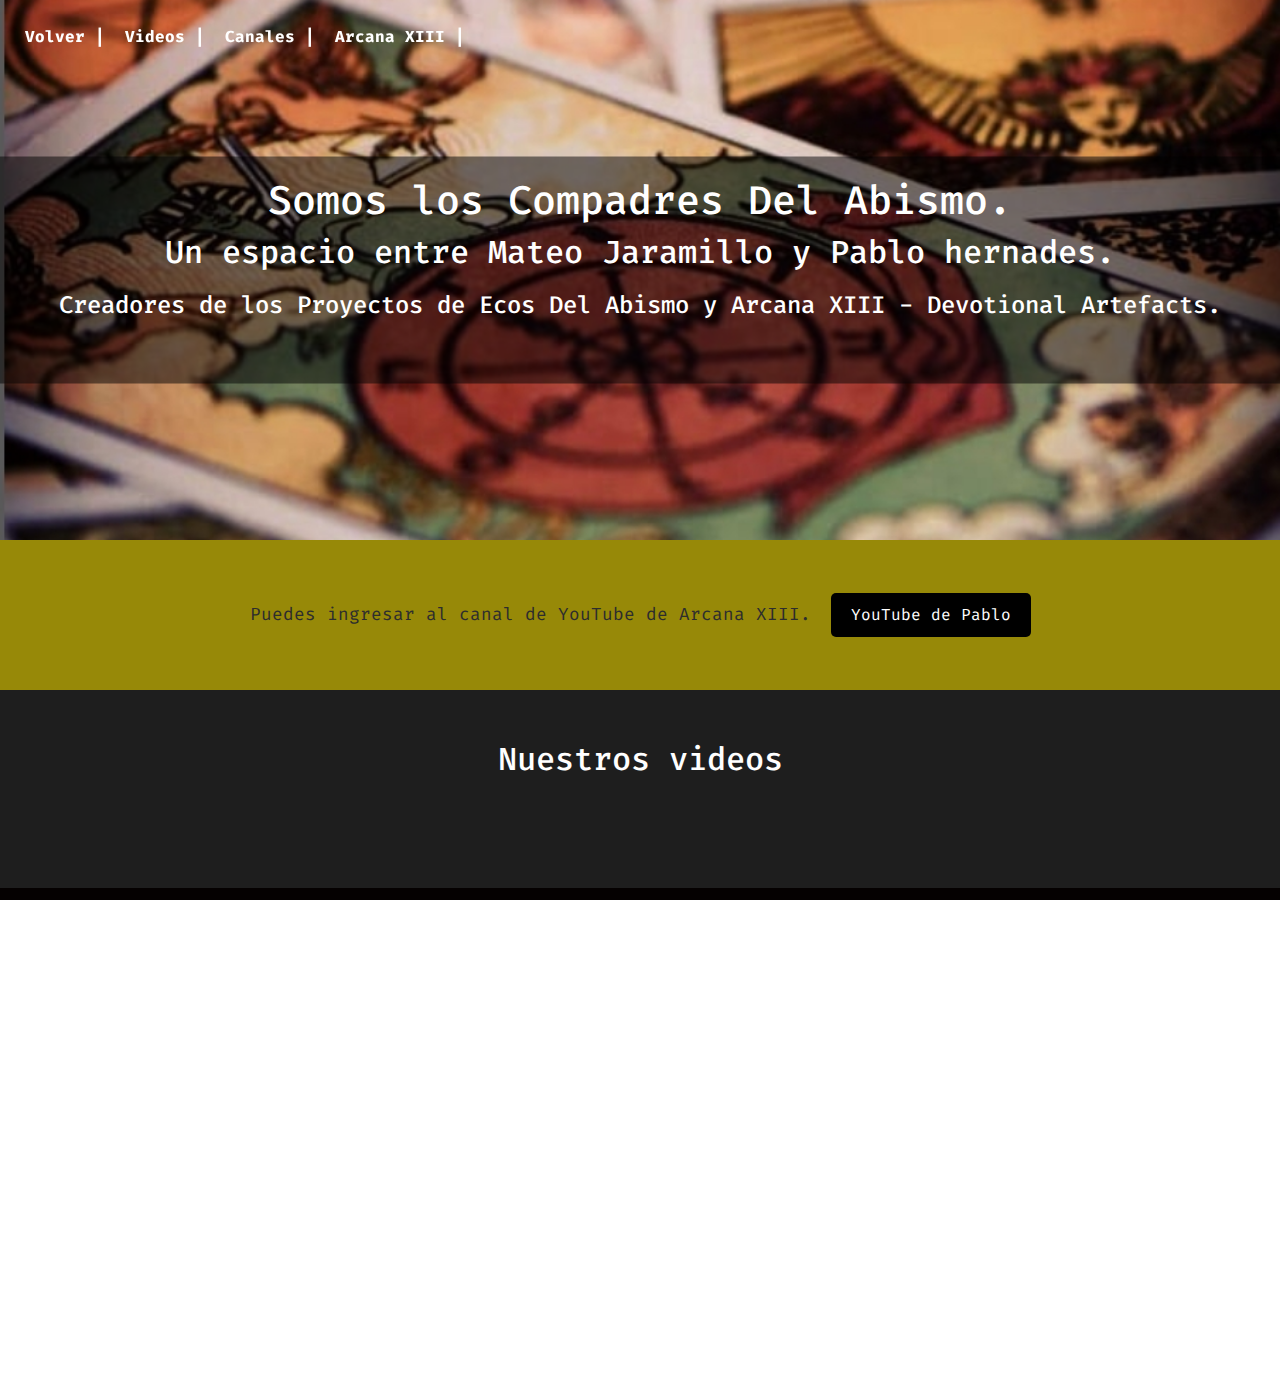
==== commit 92beabc0: "Update index.html" ====
--- a/Docencia/index.html
+++ b/Docencia/index.html
@@ -30,10 +30,7 @@
         <header>
             <nav>
                 <ul>
-                    <li><a href="../index.html">Volver</a></li>
-                    <li><a href="#about-me">Videos</a></li>
-                    <li><a href="#publicidad">Canales</a></li>
-                    <li><a href="./Art/index.html"> Arcana XIII |</a></li>
+                    <li><a href="../index.html">Volver |</a></li> <li><a href="#about-me">Videos |</a></li> <li><a href="#publicidad">Canales |</a></li> <li><a href="./Art/index.html"> Arcana XIII |</a></li>
                 </ul>
             </nav>
         </header>
